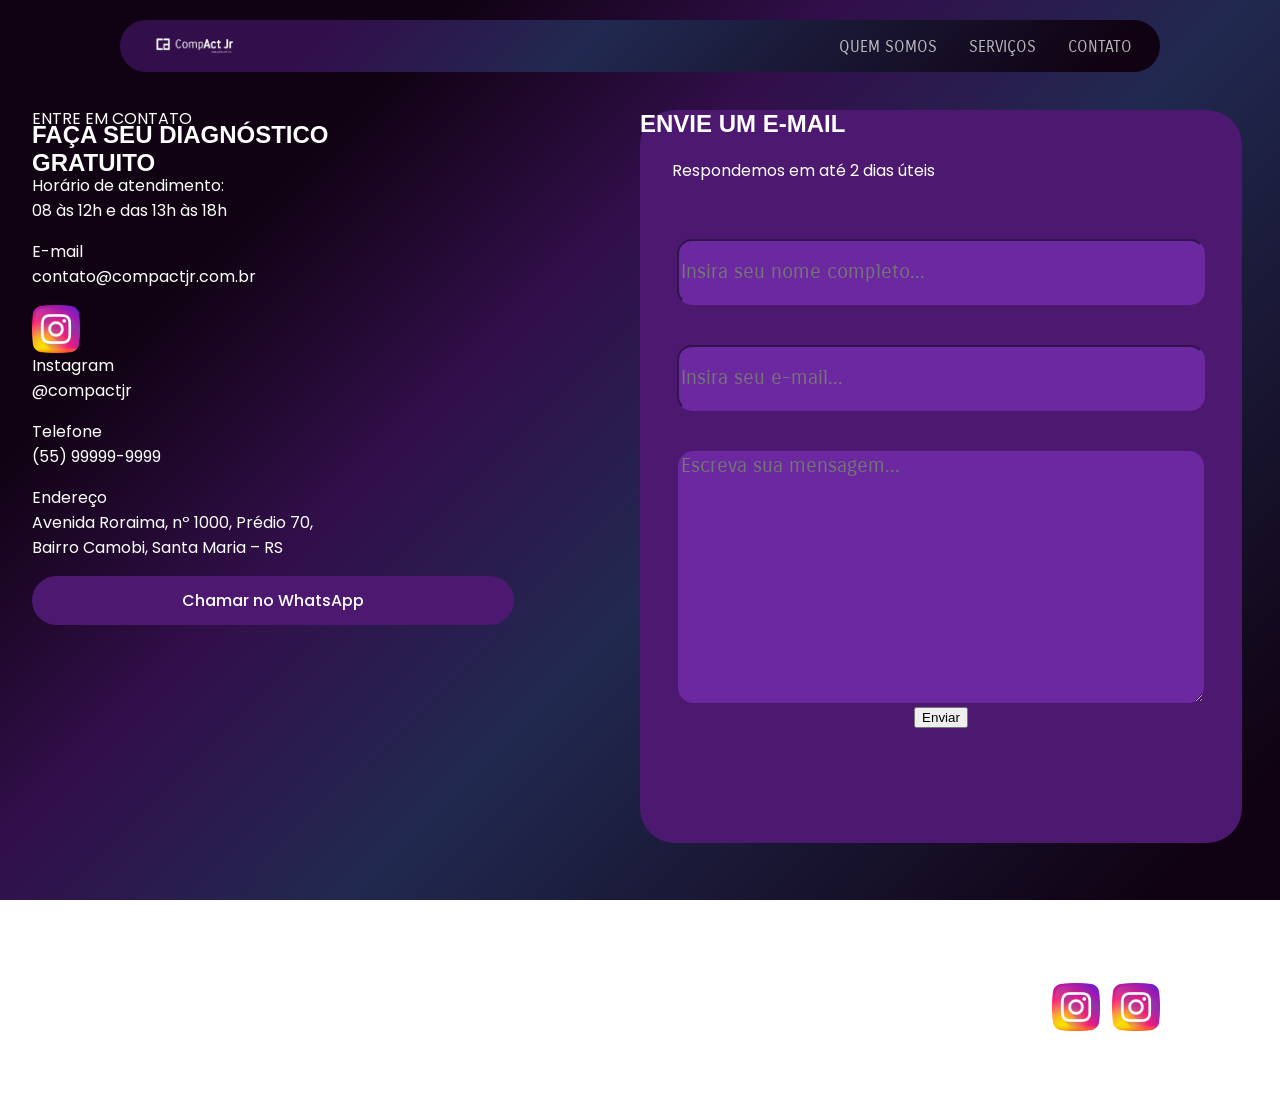
==== contato.html @ 1c03f44e "adicionando página de contato" ====
<!DOCTYPE html>
<html lang="en">

<head>
    <meta charset="UTF-8">
    <meta name="viewport" content="width=device-width, initial-scale=1.0">
    <link href="https://fonts.googleapis.com/css2?family=Poppins:wght@400;500;700&family=Carrois+Gothic&display=swap"
        rel="stylesheet">
    <link href="style.css" rel="stylesheet">
    <title>CompAct Jr</title>
    <link rel="icon" href="assets/favicon.png" type="image/gif" sizes="16x16">
</head>
<script src="script.js"></script>

<body>
    <header class="menu">
        <div class="header-menu">
            <div id="logo">
                <a href="../index.html">
                    <img class="logo-menu" src="assets/logo_compact.png" alt="CompAct Jr">
                </a>
            </div>
            <nav>
                <ul id="textomenu">
                    <li><a class="menu-item" href="#quem-somos">QUEM SOMOS</a></li>
                    <li><a class="menu-item" href="#servicos">SERVIÇOS</a></li>
                    <li><a class="menu-item" href="#contato">CONTATO</a></li>
                </ul>
            </nav>
            <button class="menu-mobile" id="menuMobile" aria-label="Abrir menu">
                <span></span><span></span><span></span>
            </button>
        </div>
    </header>
    <main>
        <div class="container-contato">
            <section class="texto-contato">
                <div class="texto-contato-caixa">
                    <p class="entre-contato">ENTRE EM CONTATO</p>
                    <h1  class="faca-diagnostico">FAÇA SEU DIAGNÓSTICO <br>
                        GRATUITO</h1>
                    <p>Horário de atendimento: <br> 
                        08 às 12h e das 13h às 18h</p>
                    <p>E-mail <br> contato@compactjr.com.br</p>
                    <p><a href="https://www.instagram.com" target="_blank" class="social-btn instagram"
                        aria-label="Instagram"><img src="assets/instagram(1).png" alt="Instagram"></a> 
                        Instagram<br>
                        @compactjr</p>
                    <p>Telefone <br>
                        (55) 99999-9999</p>
                    <p>Endereço <br> Avenida Roraima, nº 1000, Prédio 70,<br>
                        Bairro Camobi, Santa Maria – RS</p>
                    <button class="btn-whatsapp">Chamar no WhatsApp</button>
                </div>
            </section>
            <section class="formulario-contato">
                <div class="formulario-contato-caixa">
                    <h2>ENVIE UM E-MAIL</h2>
                    <p>Respondemos em até 2 dias úteis</p>
                    <form action="#" method="post">
                        <input class="input-contato" type="text" id="nome" name="nome" placeholder="Insira seu nome completo..." required>
                        <br>
                        <input class="input-contato" type="email" id="email" name="email" placeholder="Insira seu e-mail..." required>
                        <br>
                        <textarea class="input-contato" id="mensagem" name="mensagem" placeholder="Escreva sua mensagem..." rows="5" required></textarea>
                        <br>
                        <button class="btn-enviar" type="submit">Enviar</button>
                    </form>
                </div>
        </div>
    </main>

    <footer>
        <div class="footer-linha"></div>
        <div class="footer-caixa">
            <div class="footer-col">
                <div class="footer-logo">
                    <img src="assets/logo_compact.png" alt="CompAct Jr">
                </div>
                <p class="footer-endereco">
                    Avenida Roraima, nº 1000, Prédio 70,<br>
                    Bairro Camobi, Santa Maria – RS
                </p>
            </div>
            <div class="footer-col">
                <h4 class="footer-title">Navegação</h4>
                <ul class="footer-nav">
                    <li><a href="#quem-somos">Quem somos</a></li>
                    <li><a href="#servicos">Serviços</a></li>
                    <li><a href="#contato">Contatos</a></li>
                </ul>
            </div>
            <div class="footer-col">
                <h4 class="footer-title">Siga-nos</h4>
                <div class="footer-social">
                    <a href="https://www.instagram.com" target="_blank" class="social-btn instagram"
                        aria-label="Instagram">
                        <img src="assets/instagram(1).png" alt="Instagram">
                    </a>
                    <a href="https://www.linkedin.com" target="_blank" class="social-btn linkedin"
                        aria-label="LinkedIn">
                        <img src="assets/instagram(1).png" alt="LinkedIn">
                    </a>
                </div>
            </div>
        </div>
    </footer>
    <script src="script.js"></script>
</body>

</html>
---- style.css ----
html,
body {
    height: 100%;
    margin: 0;
}

body {
    background: linear-gradient(135deg, #100212 21%, #320F4B 39%, #212950 57%, #100212 94%);
    background-attachment: fixed;
}

.título-de-seção {
    color: #2837a0;
    font-family: 'Carrois Gothic', sans-serif;
    font-weight: 100;
    font-size: 2rem;
    text-align: center;
}

.subtítulo-de-seção,
p {
    font-family: 'Poppins';
    font-weight: 400;
    font-size: 3rem;
    color: white;
    text-align: center;
}

p {
    font-size: 1rem;
    text-align: left;
    margin-left: 2rem;
    margin-right: 1rem;
}

.container {
    display: flex;
    justify-content: space-between;
}

#imagem-equipe {
    margin-left: 2rem;
    width: 40rem;
    height: 30rem;
    border-radius: 0.3rem;
}

header {
    position: fixed;
    top: 20px;
    left: 120px;
    right: 120px;
    z-index: 1000;
    transition: transform 0.3s ease;
}

header.hidden {
    transform: translateY(-120px);
}

.header-menu {
    display: flex;
    align-items: center;
    justify-content: space-between;
    height: 52px;
    background: linear-gradient(135deg, #320F4B 20%, #212950 45%, #100212 94%);
    border-radius: 50px;
    padding: 0 28px;
}

#logo img {
    height: 32px;
    display: block;
}

#textomenu {
    font-family: 'Carrois Gothic', sans-serif;
    text-decoration: none;
    font-weight: 100;
    list-style: none;
    display: flex;
    gap: 32px;
    margin: 0;
    padding: 0;
}

.menu-item {
    color: rgba(255, 255, 255, 0.7);
    text-decoration: none;
    transition: color 0.2s;
}

.menu-item:visited {
    color: rgba(255, 255, 255, 0.7);
}

.menu-item:hover {
    color: #fff;
}

/* Hambúrguer — escondido no desktop */
.menu-mobile {
    display: none;
    flex-direction: column;
    gap: 5px;
    background: none;
    border: none;
    cursor: pointer;
    padding: 4px;
}

.menu-mobile span {
    display: block;
    width: 22px;
    height: 2px;
    background: rgba(255, 255, 255, 0.7);
    border-radius: 2px;
    transition: all 0.3s;
}

/* Mobile */
@media (max-width: 768px) {
    header {
        top: 16px;
        left: 16px;
        right: 16px;
    }

    .menu-mobile {
        display: flex;
    }

    #textomenu {
        display: none;
        position: absolute;
        top: calc(100% + 8px);
        left: 0;
        right: 0;
        background: linear-gradient(135deg, #100212 21%, #320F4B 39%, #212950 57%, #100212 94%);
        border-radius: 16px;
        flex-direction: column;
        gap: 0;
        padding: 8px 0;
    }

    #textomenu.open {
        display: flex;
    }

    #textomenu li a {
        display: block;
        padding: 12px 24px;
        font-size: 12px;
    }

    /* Animação do X ao abrir */
    .menu-mobile.open span:nth-child(1) {
        transform: translateY(7px) rotate(45deg);
    }

    .menu-mobile.open span:nth-child(2) {
        opacity: 0;
    }

    .menu-mobile.open span:nth-child(3) {
        transform: translateY(-7px) rotate(-45deg);
    }
}

footer {

    padding: 0 120px 40px;
}

.footer-linha {
    border: none;
    border-top: 1px solid rgba(255, 255, 255, 0.12);
    margin-bottom: 40px;
    margin-top: 60px;
    /* adicione essa linha */
}

.footer-caixa {
    display: flex;
    justify-content: space-between;
    align-items: flex-start;
    gap: 40px;
}

.footer-col {
    display: flex;
    flex-direction: column;
    gap: 12px;
}

.footer-logo img {
    height: 36px;
    display: block;
}

.footer-endereco {
    color: rgba(255, 255, 255, 0.6);
    font-size: 14px;
    line-height: 1.6;
    margin: 0;
}

.footer-title {
    font-family: 'Poppins', sans-serif;
    font-weight: 900;
    color: #fff;
    font-size: 15px;
    font-weight: 500;
    margin: 0 0 4px;
}

.footer-nav {
    font-family: 'Poppins', sans-serif;
    font-weight: 400;
    list-style: none;
    margin: 0;
    padding: 0;
    display: flex;
    flex-direction: column;
    gap: 10px;
}

.footer-nav a {
    color: rgba(255, 255, 255, 0.6);
    text-decoration: none;
    font-size: 14px;
    transition: color 0.2s;
}

.footer-nav a:hover {
    color: #fff;
}

.footer-social {
    display: flex;
    gap: 12px;
}

.social-btn img {
    width: 48px;
    height: 48px;
    border-radius: 12px;
    display: block;
}

/* Remova ou deixe vazio — o estilo de cor/bg agora vem da própria imagem */
.social-btn.instagram,
.social-btn.linkedin {
    background: none;
    width: auto;
    height: auto;
}


/* Mobile */
@media (max-width: 768px) {
    footer {
        padding: 0 20px 32px;
    }

    .footer-caixa {
        flex-direction: column;
        gap: 32px;
    }
}

.home {

    padding: 120px 120px 80px;
}

.home-caixa {
    display: flex;
    align-items: center;
    justify-content: space-between;
    gap: 48px;
    max-width: 1100px;
    margin: 0 auto;
}

.home-content {
    font-family: 'Poppins', sans-serif;
    font-weight: 700;
    flex: 1;
    max-width: 420px;
}

.home-title {
    color: #fff;
    font-size: 42px;
    font-weight: 700;
    line-height: 1.1;
    margin: 0 0 20px;
    letter-spacing: 1px;
}

.home-text {
    font-family: 'Poppins', sans-serif;
    font-weight: 400;
    color: rgba(255, 255, 255, 0.65);
    font-size: 15px;
    line-height: 1.7;
    margin: 0 0 32px;
}

.home-btn {
    font-family: 'Poppins', sans-serif;
    font-weight: 700;
    display: inline-block;
    color: #000;
    text-decoration: none;
    font-size: 13px;
    font-weight: 500;
    padding: 12px 24px;
    background: #fff;
    border: 1px solid #fff;
    border-radius: 10px;
    transition: background 0.2s, opacity 0.2s;
}

.home-btn:hover {
    opacity: 0.85;
}


.home-image {
    flex: 1;
    display: flex;
    justify-content: flex-end;
}

.home-image img {
    max-width: 100%;
    height: auto;
    display: block;
}

.container-contato {
    margin-top: 90px;
    display: grid;
    grid-template-columns: 1fr 1fr;
}

.formulario-contato-caixa {
    background-color: #4C1870;
    width: 602px;
    height: 733px;
    border-radius: 35px;
    text-align: center;
}

.input-contato {
    background-color: #6C28A0;
    border-radius: 15px;
    width: 520px;
    border-color: #6C28A0;
    color: #B9B8B8;
    font-family: 'Carrois Gothic', sans-serif;
    font-size: 20px;
}
.btn-whatsapp {
    background-color: #4C1870;
    color: #fff;
    width: 482px;
    font-family: 'Poppins', sans-serif;
    font-weight: 500;
    font-size: 16px;
    padding: 12px 24px;
    border: none;
    border-radius: 45px;
    cursor: pointer;
    transition: background-color 0.2s, opacity 0.2s;
        margin-left: 2rem;
    margin-right: 1rem;
}
.entre-contato {
    margin-bottom: -30px;
    
}
.faca-diagnostico {
    margin-bottom: -20px;
}
h2 {
    font-family: sans-serif;
    color: #fff;
    text-align: left;
}
h1 {
    font-family: sans-serif;
    color: #fff;
    text-align: left;
    margin-left: 2rem;
    margin-right: 1rem;
}
#mensagem {
    margin-top: 40px;
    height: 246px;
}

#nome {
    margin-top: 40px;
    height: 60px;
}

#email {
    margin-top: 40px;
    height: 60px;
}

/* Mobile */
@media (max-width: 768px) {
    .home {
        padding: 100px 20px 60px;
    }

    .home-caixa {
        flex-direction: column;
        text-align: center;
    }

    .home-content {
        max-width: 100%;
    }

    .home-title {
        font-size: 30px;
    }

    .home-image {
        justify-content: center;
    }
}
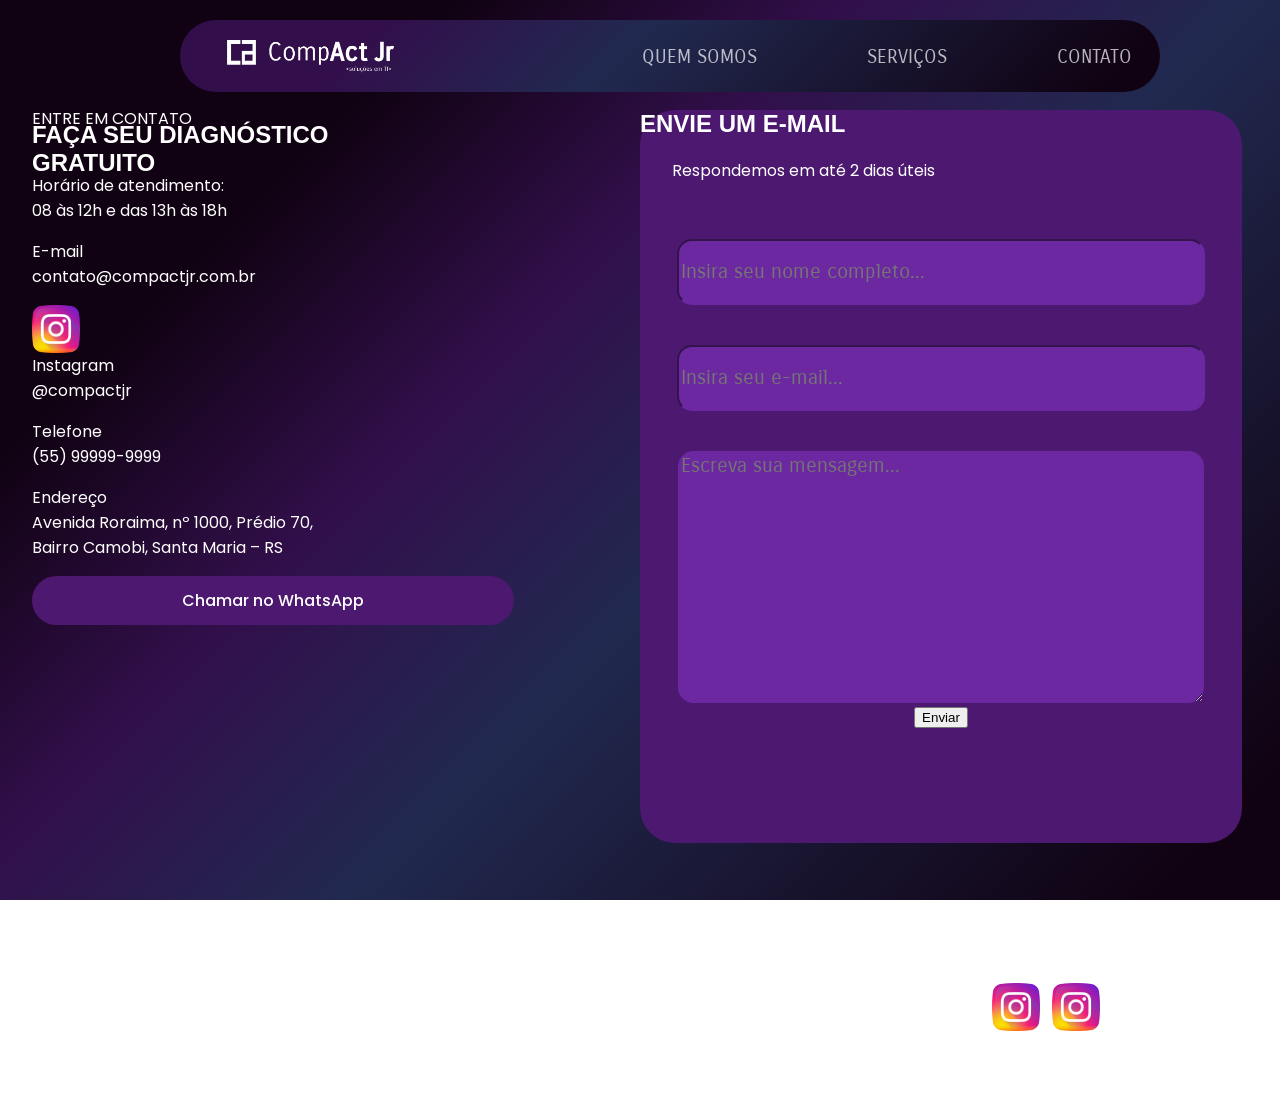
==== commit 045c71da: "alterações/3" ====
--- a/contato.html
+++ b/contato.html
@@ -7,7 +7,7 @@
     <link href="https://fonts.googleapis.com/css2?family=Poppins:wght@400;500;700&family=Carrois+Gothic&display=swap"
         rel="stylesheet">
     <link href="style.css" rel="stylesheet">
-    <title>CompAct Jr</title>
+    <title>CompAct Jr - Contato</title>
     <link rel="icon" href="assets/favicon.png" type="image/gif" sizes="16x16">
 </head>
 <script src="script.js"></script>
--- a/style.css
+++ b/style.css
@@ -48,7 +48,7 @@
 header {
     position: fixed;
     top: 20px;
-    left: 120px;
+    left: 180px;
     right: 120px;
     z-index: 1000;
     transition: transform 0.3s ease;
@@ -62,24 +62,25 @@
     display: flex;
     align-items: center;
     justify-content: space-between;
-    height: 52px;
+    height: 72px;
     background: linear-gradient(135deg, #320F4B 20%, #212950 45%, #100212 94%);
     border-radius: 50px;
     padding: 0 28px;
 }
 
 #logo img {
-    height: 32px;
+    height: 70px;
     display: block;
 }
 
 #textomenu {
     font-family: 'Carrois Gothic', sans-serif;
     text-decoration: none;
+    font-size: 1.2rem;
     font-weight: 100;
     list-style: none;
     display: flex;
-    gap: 32px;
+    gap: 110px;
     margin: 0;
     padding: 0;
 }
@@ -98,7 +99,6 @@
     color: #fff;
 }
 
-/* Hambúrguer — escondido no desktop */
 .menu-mobile {
     display: none;
     flex-direction: column;
@@ -118,58 +118,9 @@
     transition: all 0.3s;
 }
 
-/* Mobile */
-@media (max-width: 768px) {
-    header {
-        top: 16px;
-        left: 16px;
-        right: 16px;
-    }
-
-    .menu-mobile {
-        display: flex;
-    }
-
-    #textomenu {
-        display: none;
-        position: absolute;
-        top: calc(100% + 8px);
-        left: 0;
-        right: 0;
-        background: linear-gradient(135deg, #100212 21%, #320F4B 39%, #212950 57%, #100212 94%);
-        border-radius: 16px;
-        flex-direction: column;
-        gap: 0;
-        padding: 8px 0;
-    }
-
-    #textomenu.open {
-        display: flex;
-    }
-
-    #textomenu li a {
-        display: block;
-        padding: 12px 24px;
-        font-size: 12px;
-    }
-
-    /* Animação do X ao abrir */
-    .menu-mobile.open span:nth-child(1) {
-        transform: translateY(7px) rotate(45deg);
-    }
-
-    .menu-mobile.open span:nth-child(2) {
-        opacity: 0;
-    }
-
-    .menu-mobile.open span:nth-child(3) {
-        transform: translateY(-7px) rotate(-45deg);
-    }
-}
-
 footer {
 
-    padding: 0 120px 40px;
+    padding: 0 180px 40px;
 }
 
 .footer-linha {
@@ -225,6 +176,13 @@
     gap: 10px;
 }
 
+.footer-logo img {
+    height: auto;
+    width: 100%;
+    max-width: 220px;
+    display: block;
+}
+
 .footer-nav a {
     color: rgba(255, 255, 255, 0.6);
     text-decoration: none;
@@ -248,7 +206,6 @@
     display: block;
 }
 
-/* Remova ou deixe vazio — o estilo de cor/bg agora vem da própria imagem */
 .social-btn.instagram,
 .social-btn.linkedin {
     background: none;
@@ -260,12 +217,32 @@
 /* Mobile */
 @media (max-width: 768px) {
     footer {
-        padding: 0 20px 32px;
+        padding: 0 24px 40px;
     }
 
     .footer-caixa {
         flex-direction: column;
+        align-items: center;
+        text-align: center;
         gap: 32px;
+    }
+
+    .footer-col {
+        align-items: center;
+        width: 100%;
+    }
+
+    .footer-logo img {
+        max-width: 180px;
+        margin: 0 auto;
+    }
+
+    .footer-nav {
+        align-items: center;
+    }
+
+    .footer-social {
+        justify-content: center;
     }
 }
 
@@ -415,23 +392,134 @@
 /* Mobile */
 @media (max-width: 768px) {
     .home {
-        padding: 100px 20px 60px;
+        padding: 80px 16px 40px;
     }
 
     .home-caixa {
         flex-direction: column;
+        align-items: center;
         text-align: center;
+        gap: 24px;
     }
 
     .home-content {
         max-width: 100%;
-    }
-
-    .home-title {
-        font-size: 30px;
+        width: 100%;
+        order: 2;
+        padding: 0;
     }
 
     .home-image {
         justify-content: center;
+        width: 100%;
+        order: 1;
+    }
+
+    .home-image img {
+        width: 80%;
+        max-width: 320px;
+        height: auto;
+    }
+
+    .home-title {
+        font-size: 32px;
+        letter-spacing: 0.5px;
+        margin-bottom: 12px;
+    }
+
+    .home-text {
+        font-size: 14px;
+        text-align: center;
+        margin-bottom: 24px;
+    }
+
+    .home-btn {
+        display: block;
+        width: fit-content;
+        margin: 0 auto;
+        padding: 12px 28px;
+        font-size: 13px;
+    }
+}
+
+/* Mobile */
+@media (max-width: 768px) {
+    header {
+        top: 12px;
+        left: 12px;
+        right: 12px;
+    }
+
+    .header-menu {
+        position: relative;
+        height: 52px;
+        padding: 0 16px;
+    }
+
+    #logo img {
+        height: 32px;
+    }
+
+    .menu-mobile {
+        display: flex !important;
+    }
+
+    #textomenu {
+        display: none !important;
+        position: fixed;
+        top: 0;
+        right: 0;
+        bottom: 0;
+        width: 70%;
+        max-width: 280px;
+        background: linear-gradient(135deg, #100212 21%, #320F4B 39%, #212950 57%, #100212 94%);
+        border-radius: 0;
+        flex-direction: column;
+        gap: 0;
+        padding: 80px 0 24px;
+        z-index: 1001;
+    }
+
+    #textomenu.open {
+        display: flex !important;
+    }
+
+    #textomenu li a {
+        display: block;
+        padding: 16px 32px;
+        font-size: 14px;
+        color: rgba(255, 255, 255, 0.7);
+        text-decoration: none;
+    }
+
+    #textomenu li a:hover {
+        color: #fff;
+    }
+
+    .menu-overlay {
+        display: none;
+        position: fixed;
+        top: 0;
+        left: 0;
+        right: 0;
+        bottom: 0;
+        background: rgba(0, 0, 0, 0.5);
+        z-index: 1000;
+    }
+
+    .menu-overlay.open {
+        display: block;
+    }
+
+    .menu-mobile.open span:nth-child(1) {
+        transform: translateY(7px) rotate(45deg);
+    }
+
+    .menu-mobile.open span:nth-child(2) {
+        opacity: 0;
+    }
+
+    .menu-mobile.open span:nth-child(3) {
+        transform: translateY(-7px) rotate(-45deg);
     }
 }
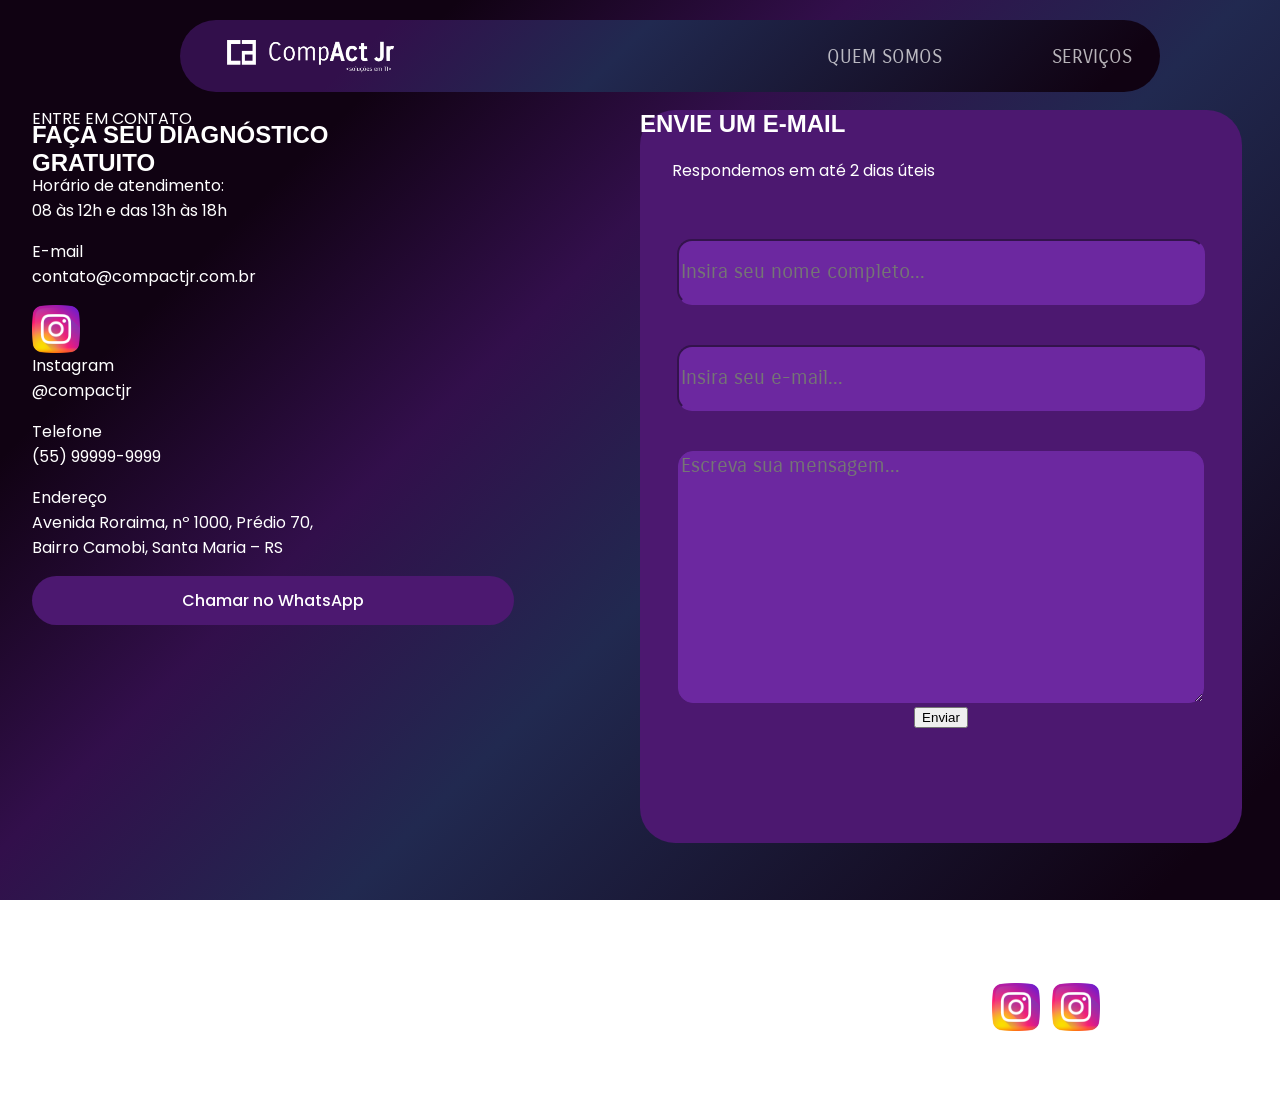
==== commit 8d3a0761: "alterações/4" ====
--- a/contato.html
+++ b/contato.html
@@ -24,7 +24,6 @@
                 <ul id="textomenu">
                     <li><a class="menu-item" href="#quem-somos">QUEM SOMOS</a></li>
                     <li><a class="menu-item" href="#servicos">SERVIÇOS</a></li>
-                    <li><a class="menu-item" href="#contato">CONTATO</a></li>
                 </ul>
             </nav>
             <button class="menu-mobile" id="menuMobile" aria-label="Abrir menu">
